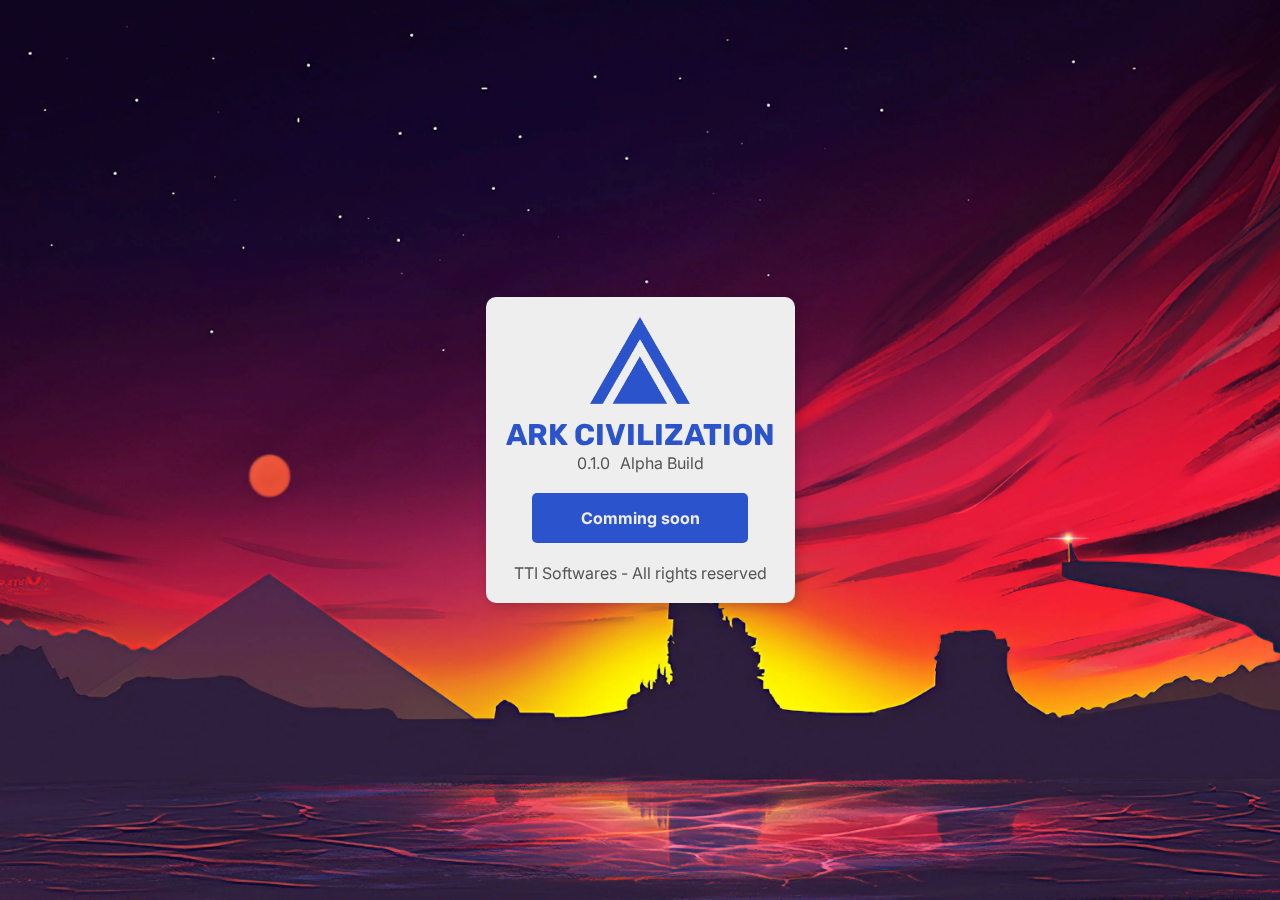
==== index.html @ b51e5c81 "Add files via upload" ====
<!DOCTYPE html>
<html lang="en">
<head>
  <meta charset="UTF-8">
  <meta http-equiv="X-UA-Compatible" content="IE=edge">
  <meta name="viewport" content="width=device-width, initial-scale=1.0">
  <title>Document</title>
  <link rel="stylesheet" href="/assets/css/main.css">
  <link rel="stylesheet" href="/assets/css/index.css">
</head>
<body>
  <div class="card">
    <div class="gamelogo">
      <img src="/assets/images/ark_civilization_logo.png" alt="gamelogo">
    </div>
    <div class="game-name" id="gameinfo-name" >ARK CIVILIZATION</div>
    <div class="game-info">
      <div class="version" id="gameinfo-version">0.1.0</div>
      <div class="build" id="gameinfo-build">Alpha Build</div>
    </div>
    <div class="btn" id="initialpage_newgame"></div>
    <div class="copy" id="initialpage_copyright"></div>
  </div>

  <!-- Scripts -->
  <script src="https://cdnjs.cloudflare.com/ajax/libs/jquery/3.6.3/jquery.min.js"></script>
  <script src="/assets/modules/Translator.js"></script>
  <script src="/assets/js/main.js"></script>
</body>
</html>
---- assets/css/main.css ----
@import url('https://fonts.googleapis.com/css2?family=Dongle&family=Inter&family=Roboto&family=Rubik:wght@400;700&display=swap');

* {
  margin: 0;
  padding: 0;
  outline: none;
  user-select: none;
}
---- assets/css/index.css ----
body {
  width: 100vw;
  height: 100vh;
  display: flex;
  justify-content: center;
  align-items: center;
  color: #eee;
  background: url('/assets/images/backgrounds/background_1.png') no-repeat center center fixed;
  background-size: cover;
}

.card {
  background-color: #eee;
  color: #555;
  font-family: 'Inter';
  display: flex;
  justify-content: center;
  align-items: center;
  flex-direction: column;
  border-radius: 10px;
  padding: 20px;
  backdrop-filter: blur(5px);
  box-shadow: 3px 3px 12px #00000030;
}

.gamelogo {
  width: 100px;
  height: 100px;
}

img {
  width: 100%;
  height: auto;
}

.game-name {
  color: #2b53cc;
  font-weight: bold;
  font-size: 30px;
  font-family: 'Rubik';
}

.game-info {
  display: flex;
  gap: 10px;
}

.btn {
  background-color: #2b53cc;
  color: #eee;
  font-weight: bold;
  width: 80%;
  height: 50px;
  display: flex;
  justify-content: center;
  align-items: center;
  border-radius: 5px;
  cursor: pointer;
  margin: 20px 0px;
  transition: all 0.3s ease-in-out;
}

.btn:hover {
  transition: all 0.3s ease-in-out;
  background-color: #193fb3;
}
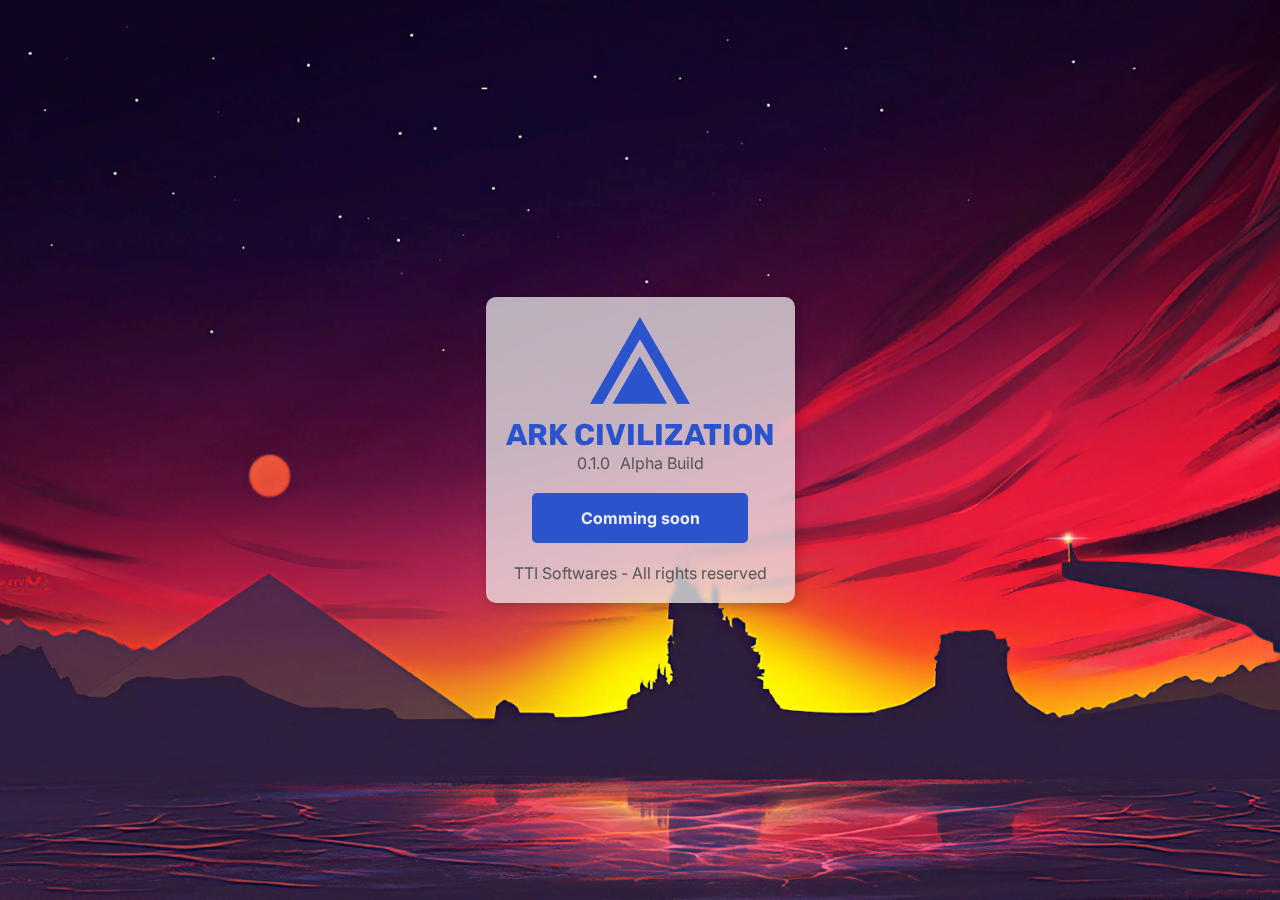
==== commit a78faca4: "Add files via upload" ====
--- a/index.html
+++ b/index.html
@@ -4,7 +4,8 @@
   <meta charset="UTF-8">
   <meta http-equiv="X-UA-Compatible" content="IE=edge">
   <meta name="viewport" content="width=device-width, initial-scale=1.0">
-  <title>Document</title>
+  <title>Ark Civilization</title>
+  <link rel="shortcut icon" href="/assets/images/ark_civilization_logo.png" type="image/x-icon">
   <link rel="stylesheet" href="/assets/css/main.css">
   <link rel="stylesheet" href="/assets/css/index.css">
 </head>
--- a/assets/css/index.css
+++ b/assets/css/index.css
@@ -10,7 +10,7 @@
 }
 
 .card {
-  background-color: #eee;
+  background-color: #eeeeeebb;
   color: #555;
   font-family: 'Inter';
   display: flex;
@@ -19,7 +19,7 @@
   flex-direction: column;
   border-radius: 10px;
   padding: 20px;
-  backdrop-filter: blur(5px);
+  backdrop-filter: blur(2px);
   box-shadow: 3px 3px 12px #00000030;
 }
 
